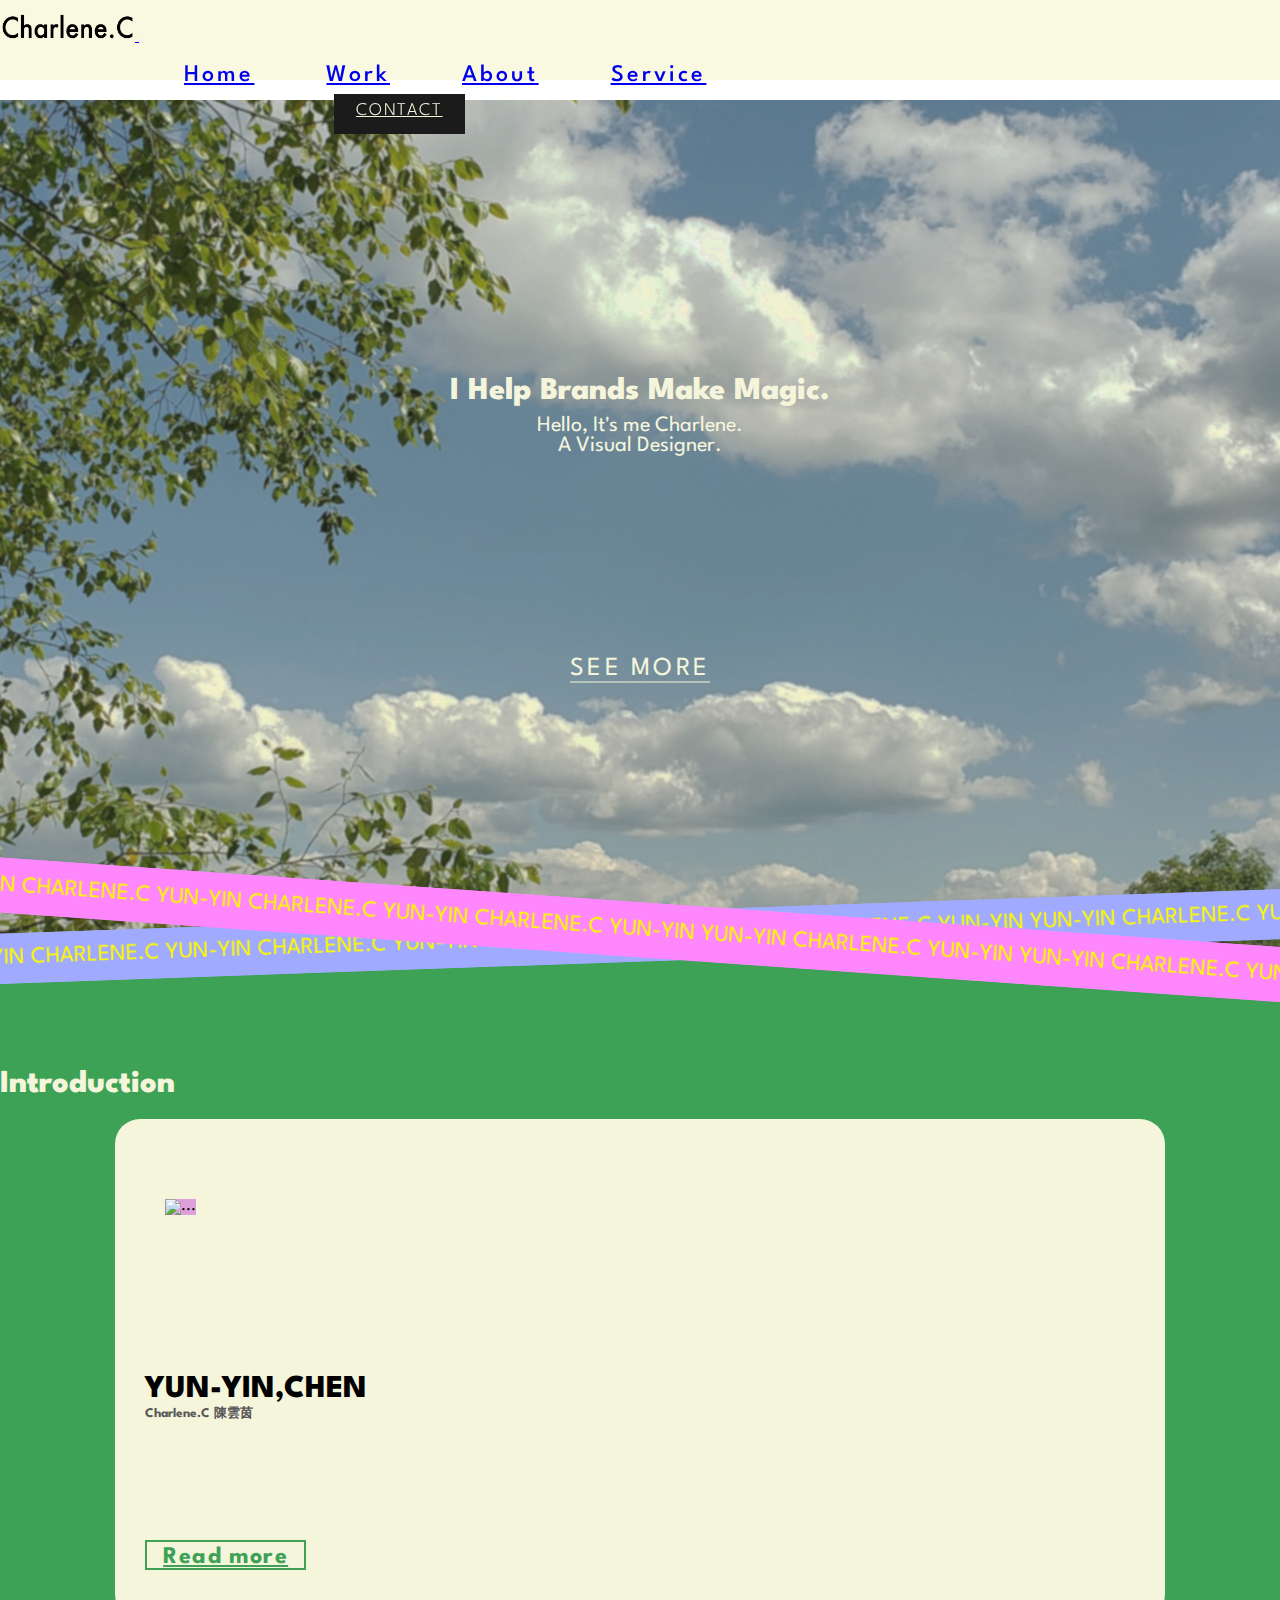
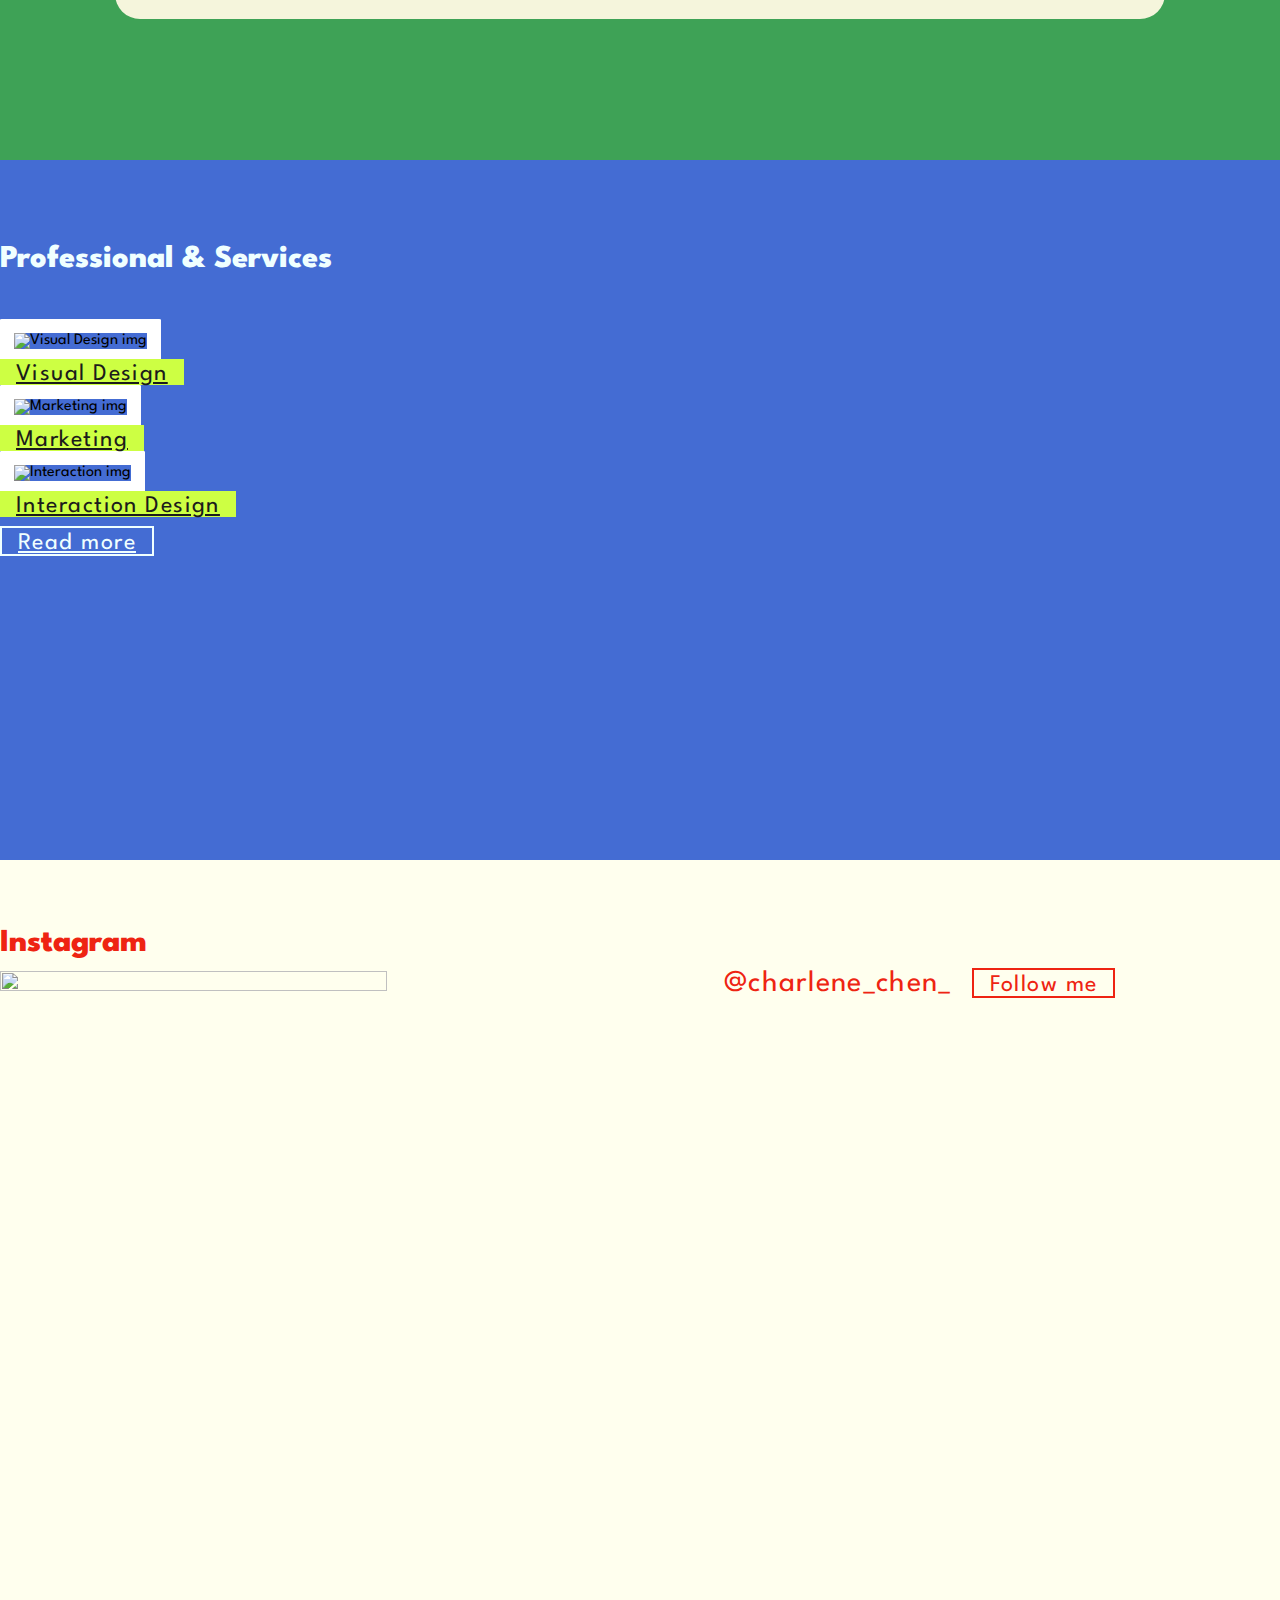
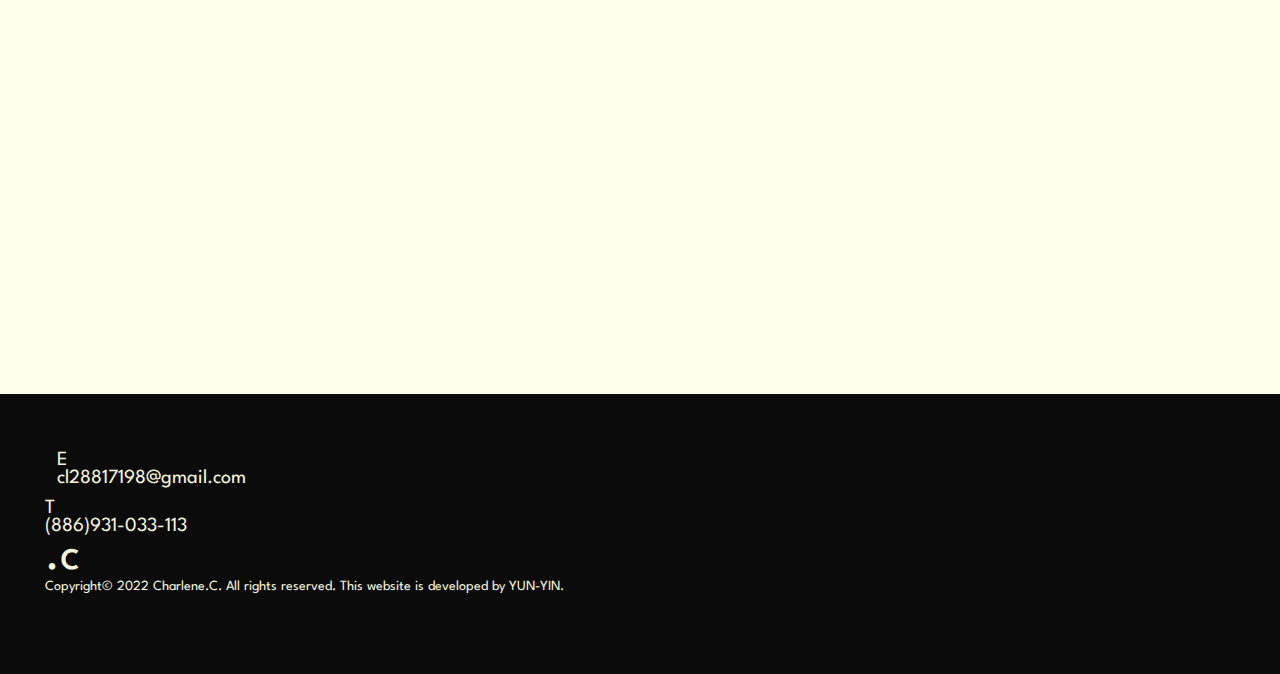
==== landingPage/index.html @ 58d0af82 "first commit" ====
<!DOCTYPE html>
<html lang="en">

<head>
    <meta charset="UTF-8">
    <meta http-equiv="X-UA-Compatible" content="IE=edge">
    <meta name="viewport" content="width=device-width, initial-scale=1.0">
    <link href="https://cdn.jsdelivr.net/npm/bootstrap@5.1.1/dist/css/bootstrap.min.css" rel="stylesheet" integrity="sha384-F3w7mX95PdgyTmZZMECAngseQB83DfGTowi0iMjiWaeVhAn4FJkqJByhZMI3AhiU" crossorigin="anonymous">
    <script src="https://cdn.jsdelivr.net/npm/bootstrap@5.1.1/dist/js/bootstrap.bundle.min.js" integrity="sha384-/bQdsTh/da6pkI1MST/rWKFNjaCP5gBSY4sEBT38Q/9RBh9AH40zEOg7Hlq2THRZ" crossorigin="anonymous"></script>
    <link rel="stylesheet" href="homePage.css">
    <script src="homePage.js"></script>
    <title>Charlene's portfolio website</title>
</head>

<body>
    <header>
<!-- Navbar -->
        <div class="container">
            <nav class="navbar navbar-expand-lg bg-body-tertiary">
                <div class="container-fluid">
                <a class="navbar-brand" href="#">
                    <img src="../img/NameLogo.png" alt="logo">
                </a>
                <button class="navbar-toggler" type="button" data-bs-toggle="collapse" data-bs-target="#navbarSupportedContent" aria-controls="navbarSupportedContent" aria-expanded="false" aria-label="Toggle navigation">
                    <span class="navbar-toggler-icon"></span>
                </button>
                <div class="collapse navbar-collapse" id="navbarSupportedContent">
                    <ul class="navbar-nav me-auto mb-2 mb-lg-0">
                    <li class="nav-item">
                        <a class="nav-link text-dark" href="#">Home</a>
                    </li>   

                    <li class="nav-item">
                        <a class="nav-link text-dark" href="#">Work</a>
                    </li>

                    <li class="nav-item">
                        <a class="nav-link text-dark" href="#">About</a>
                    </li>

                    <li class="nav-item">
                        <a class="nav-link text-dark" href="#">Service</a>
                    </li>
                    
                    <li class="nav-outitem">
                        <a class="nav-link" href="#" id="navbtn" >CONTACT</a>
                    </li>
                    </ul>
                </div>
                </div>
            </nav>
        </div>
    </header>

<!-- 引言頁面 -->
    <section id="intro">
        <div class='container'>
            <div class='row'>
                <div class='col-md-12' >
                    <h1 class="display-2">I Help Brands Make Magic.</h1>
                    <p>Hello, It's me Charlene.  <br> A Visual Designer.</p>
                </div>
            </div>
            <a href="#introduction" id="moreBtn" >SEE MORE</a>
        </div>
    </section>

<!-- 跑馬燈效果 -->
    <div class="promo-lines">
        <div class="line-red line">
            <div class="line-text"> Charlene.C YUN-YIN Charlene.C YUN-YIN Charlene.C YUN-YIN Charlene.C YUN-YIN YUN-YIN Charlene.C YUN-YIN  YUN-YIN Charlene.C YUN-YIN YUN-YIN Charlene.C YUN-YIN  YUN-YIN Charlene.C YUN-YIN YUN-YIN Charlene.C YUN-YIN</div>
            <div class="line-text"> Charlene.C YUN-YIN Charlene.C YUN-YIN Charlene.C YUN-YIN Charlene.C YUN-YIN YUN-YIN Charlene.C YUN-YIN  YUN-YIN Charlene.C YUN-YIN YUN-YIN Charlene.C YUN-YIN  YUN-YIN Charlene.C YUN-YIN YUN-YIN Charlene.C YUN-YIN</div>
        </div>
        <div class="line-violet line">
            <div class="line-text"> Charlene.C YUN-YIN Charlene.C YUN-YIN Charlene.C YUN-YIN Charlene.C YUN-YIN YUN-YIN Charlene.C YUN-YIN  YUN-YIN Charlene.C YUN-YIN YUN-YIN Charlene.C YUN-YIN  YUN-YIN Charlene.C YUN-YIN YUN-YIN Charlene.C YUN-YIN</div>
            <div class="line-text"> Charlene.C YUN-YIN Charlene.C YUN-YIN Charlene.C YUN-YIN Charlene.C YUN-YIN YUN-YIN Charlene.C YUN-YIN  YUN-YIN Charlene.C YUN-YIN YUN-YIN Charlene.C YUN-YIN  YUN-YIN Charlene.C YUN-YIN YUN-YIN Charlene.C YUN-YIN</div>
        </div>
    </div>
      
<!-- 個人自我介紹頁面 -->
    <section id="introduction">
        <div class="container">
            <div class="row text-center" id="title">
                <h1 class="display-3 m-0">Introduction</h1>
            </div>

            <div class="row custom-width">
                <div class="col d-flex justify-content-center p-0 " id="card">

                    <div class="row" id="content">

                        <div class="col-5">
                            <img src="https://i.pinimg.com/564x/f1/86/d1/f186d16955b983779e6598f7d6849ee6.jpg" class="rounded-circle" id="headshot" alt="...">
                        </div>
    
                        <div class="col-7">
                            <div class="item">
                                <h1 class="text-dark ">YUN-YIN,CHEN</h1>
                                <h5 class="subTitle">Charlene.C 陳雲茵<h5>
                                <p class="text-dark pt-10">Focused marketing and visual design, creating brand designs and executing projects that bring our clients' visions to life. With expertise in design thinking, we solve complex problems and optimize brand value.</p>
                                <a class="btn" href="#" role="button">Read more</a>
                            </div>
                        </div>

                    </div>
                </div>
            </div>

        </div>
    </section>
    
<!-- 專業項目 -->
    <section id="service">
        <div class="container">
            <div class="row text-center" id="title">
                <div class="col-12">
                    <h1 class="display-3 m-0">Professional & Services</h1>
                </div>
            </div>

            <div class="row text-center" id="content">
                <div class="col-sm-4 vdBlock">
                    <div class="icon">
                        <img src="https://i.pinimg.com/564x/a8/ba/98/a8ba98af59b39beae0f109db8498ce25.jpg" alt="Visual Design img">
                    </div>
                    <a class="btn mt-0 mb-4" href="#" role="button">Visual Design</a>
                </div>

                <div class="col-sm-4 marketBlock">
                    <div class="icon">
                        <img src="https://i.pinimg.com/564x/17/20/da/1720da35be57579ad7ac33e6bc4dcc22.jpg" alt="Marketing img">
                    </div>
                    <a class="btn mt-0 mb-4" href="#" role="button">Marketing</a>
                </div>

                <div class="col-sm-4 interationBlock">
                    <div class="icon">
                        <img src="https://i.pinimg.com/564x/8e/60/5c/8e605c43a25bb25ffc78c1124143e5b9.jpg" alt="Interaction img">
                    </div>
                    <a class="btn mt-0 mb-4" href="#" role="button">Interaction Design</a>
                </div>
            </div>
            
            <div class="row justify-content-center">
                <div class="col-12 text-center">
                    <a class="btn mt-0 mb-5" href="#" role="button" id="readMore">Read more</a>
                </div>
            </div>
        </div>
    </section>

    <!-- 連結至Instagram -->
    <section class="instagram">
        <div class="container">
          <div class="row justify-content-center align-items-center text-center">
            <div class="col-md-12">
              <h1 class="display-3 m-0">Instagram</h1>
              <img src="https://i.pinimg.com/originals/a0/a6/df/a0a6dfb9e221b3fdaf5d18a3ad843194.gif" alt="">
              <a class="row justify-content-center text-center" href="https://www.instagram.com/charlene.chen_/">@charlene_chen_</a>
              <button class="row justify-content-center btn">Follow me</button>
            </div>
          </div>
        </div>
      </section>
    
    <footer>
        <div class="container">
            <div class="row">
                <div class="col-md-12 text-start justify-content-center text-center">
                    <div class="content">
                        <div class="mail d-flex justify-content-center text-center">
                          <div class="icon px-5">E</div>
                          <a href="mailto:cl28817198@gmail.com">cl28817198@gmail.com</a>
                        </div>
                        <div class="phone d-flex justify-content-center text-center">
                          <div class="icon px-5 ">T</div>
                          <a href="tel:+886-918******">(886)931-033-113</a>
                        </div>
                        <div class="logo">.c</div>
                        <div class="credit">Copyright© 2022 Charlene.C. All rights reserved.
                          This website is developed by YUN-YIN.</div>
                      </div>
                </div>
            </div>
        </div>
    </footer>

</body>

</html>
---- landingPage/homePage.css ----
@import url('https://fonts.googleapis.com/css2?family=League+Spartan&display=swap');

 /* 【通用元件】 */

*, *:before, *:after{
    /* border: solid black 1px; */
    font-family: 'League Spartan', sans-serif;
    margin: 0;
    padding: 0;
    box-sizing: border-box;
}

html,body{
    width: 100%;
    height: 100%;
}

p{
    font-size: 22px;
    color: beige;
}

.btn {
    border-radius: 0;
    font-size: 24px;
    letter-spacing: 0.06em;
    border: 2px solid #3EA256;
    color: #3EA256;
    background-color: transparent;
    padding: 4px 16px 0px 16px;
    transition: all 0.3s ease-in-out;
  }
  
.btn:hover {
    background-color: transparent;
    color: #3EA256;
    border: 2px solid #3EA256;
    box-shadow: 0px 3px 0px #3EA256;
  }


/* header:navbar */

header{
    background-color: rgb(249, 249, 225);
    height: 80px;
    position: fixed;
    top: 0;
    width: 100%;
    z-index: 100;
}

header nav img{
    margin-top: 12px;
    width: 135px;
}

header li{
    margin: 0 34px;
    font-size: 24px;
    display: flex;
    font-weight: 500;
    letter-spacing: 0.13em;
}

header .nav-item{
    position: relative;
    display: inline-block;
    line-height: 1.5em;
    height: 35px;
}
  
header .nav-item::after{
    content: '';
    position: absolute;
    left: 0;
    bottom: -3px;
    width: 100%;
    height: 2px;
    background-color: rgb(27, 27, 27);
    transform: scaleX(0);
    transform-origin: left;
    transition: transform 0.3s ease-in-out;
  }
  
header .nav-item:hover::after {
    transform: scaleX(1);
}

header ul{
    margin-top: 12px;
    margin-left: 150px;
}

header #navbtn{
    border: 2px solid rgb(27, 27, 27);
    margin-left: 150px;
    background-color: rgb(27, 27, 27);
    color: beige;
    font-size: 18px;
    letter-spacing: 0.1em;
    padding: 6px 20px 8px 20px;
    height: 40px;
    margin-top: 2px;
    font-weight: 300;
    transition: all 0.3s ease-in-out;
}

#navbtn:hover {
    background-color: transparent;
    color: rgb(27, 27, 27);
    border: 2px solid rgb(27, 27, 27);
    box-shadow: 0px 3px 0px rgb(27, 27, 27);
  }

/* 循環跑馬燈 */
.promo-lines {
  position: relative;
  top: -200px;
  min-height: 0px;
  z-index: 15;
}

.line-text {
  font-size: 23px;
  text-align: center;
  color: #FFFB00;
  text-transform: uppercase;
  white-space: nowrap;
  animation: animate-first-screen 35s -30s linear infinite;
  will-change: transform;
  display: flex;
  align-items: center;
}

.line-text:nth-child(2) {
  animation: animate-second-screen 35s -16s linear infinite;
}

.line {
  position: absolute;
  display: flex;
  width: 1650px;
  overflow: hidden;
}

.line-red {
  background: #FF87FD;
  height: 55px;
  line-height: 20px;
  z-index: 2;
  transform: rotate(4deg) translate(-200px, 100px);
  top: 65px;
}

.line-red .line-text {
  background: #FF87FD;
}

.line-violet {
  background: #A0AAFF;
  height: 50px;
  line-height: 20px;
  z-index: 1;
  transform: rotate(-2deg) translate(-200px, 100px);
  top: 55px;
}

.line-violet .line-text {
  background: #A0AAFF;
}

@keyframes animate-first-screen {
  0% {
      transform: translateX(100%);
  }
  100% {
      transform: translateX(-100%);
  }
}

@keyframes animate-second-screen {
  0% {
      transform: translateX(0);
  }
  100% {
      transform: translateX(-200%);
  }
}

@media (max-width: 769px){
    .promo-lines {
      min-height: 195px;
  }
  .line-red {
      top: -73px;
      height: 95px;
  }
  .line-violet {
      top: -115px;
      height: 95px;
  }
  .line-text {
      font-size: 40px;
      line-height: 76px;
  }
}

 /* 【引言頁面】 */

#intro {
    text-align: center;
    height: 850px;
    width: 100%;
    background-image: url(../img/intro_bgi.jpg);
    background-repeat: no-repeat;
    background-size: cover;
    background-position: center;
}

#intro .container{
    position: relative;
    top: 50%;
    -webkit-transform: translateY(-50%);
    -ms-transform: translateY(-50%);
    transform: translateY(-50%);

}

#intro h1{
    font-weight: 800;
    line-height: 1.5;
    margin-top: 100px;
    color: beige;
}

#intro a{
    color: beige;
    font-size: 26px;
    text-decoration: none;
    letter-spacing: 0.125em;
    text-transform: uppercase;
    border-bottom: 1.5px solid;
    line-height: 1em;
    cursor: pointer;
    transition: color .2s ease-in-out,border .2s ease-in-out ,opacity .2s ease-in-out;
    display: inline-block;
    width: fit-content;
    position: relative;
    justify-content: center;
    margin-top: 200px;
}

#intro a:hover {
    border-bottom-color: beige;
    animation: bounce 0.5s ease-in-out;
    animation-fill-mode: forwards;
}
  
@keyframes bounce {
    0% {
      transform: translateY(0);
    }
    25% {
      transform: translateY(-8px);
    }
    50% {
      transform: translateY(0);
    }
    75% {
      transform: translateY(-5.5px);
    }
    100% {
      transform: translateY(0);
    }
}


 /* 【自我介紹頁面】 */

 #introduction {
    height: 810px;
    background-color: #3EA256;
    z-index: 0;
 }

 #introduction #content{
    height: 800px;
    width: 1000px;
 }

 #introduction #title{
    font-weight: 800;
    margin: 0;
    padding-top: 120px;
    padding-bottom: 20px;
    color: beige;
 }

 #introduction #card{
    height: 500px;
    background-color: beige;
    border-radius: 25px;
 }

 .custom-width {
    width: 82%;
    margin: 0 auto;
  }

 #introduction .item{
    padding: 40px 0px 20px 20px;
    margin: 40px 20px 20px 10px;
 }

 #introduction #headshot{
    width: 320px;
    height: 320px;
    background-color: plum;
    margin: 80px 14px 80px 50px;
 }

 #introduction p{
    margin-top: 40px;
    line-height: 28px;
    text-align: justify;
 }

 #introduction a{
    margin-top: 14px;
    margin-bottom: 35px;
 }

 #introduction h1{
    font-weight: 800;
 }

 h5{
    color: rgb(89, 89, 89)
 }

/* 服務項目 */

#service{
    background-color: #446CD3;
    height: 700px;
}

#service img{
    width: 290px;
    height: 290px;
    border-radius: 1%;
    border: solid 14px white;
}

#service h1{
    color: azure;
    font-weight: 800;
    margin: 0;
    padding-top: 85px;
    padding-bottom: 45px;
}

 #service #content .btn{
    background-color: rgb(205, 255, 67);
    color: rgb(27, 27, 27);
    border: none;
    justify-self: center;
    position: relative;
    -webkit-transform: translateY(-50%);
    -ms-transform: translateY(-50%);
    transform: translateY(-50%);
 }

 #service #content .btn:hover{
  box-shadow: 0px 3px 0px rgb(159, 217, 0);
 }


 #service #readMore{
    color: azure;
    border: 2px solid azure;
  }

 #service #readMore:hover{
    box-shadow: 0px 3px 0px azure;}

 #content {
  margin-bottom: 15px; 
}

/* 連結至Instagram */
.instagram {
  width: 100%;
  height: 126%;
  background-color: rgb(255, 255, 238);
}

.instagram img{
  width: 55%;
  height: 55%;
}

.instagram h1{
  font-weight: 800;
  line-height: 1.5;
  padding-top: 60px;
  color: rgb(238, 36, 18);
}

.instagram a{
  color: rgb(238, 36, 18);
  padding: 16px;
  font-size: 30px;
  text-decoration: none;
  letter-spacing: 1.3px;
}

.instagram .btn{
  color:  rgb(238, 36, 18);
  border: 2px solid  rgb(238, 36, 18);
}

.instagram .btn:hover{
  box-shadow: 0px 3px 0px  rgb(238, 36, 18);}



/* footer */


footer{
  background-color: #0b0b0b;
  justify-content: center;
  color: beige;
  height: 280px;
  padding: 45px;
  font-size: 20px;
}

footer a{
  color: beige;
  text-decoration: none;
}

footer .mail{
  padding: 12px;
}

footer .icon{
  padding-left: 0px !important;
}

footer .logo{
  font-size: 48px;
}

footer .credit{
  font-size: 14px;
  margin-bottom: 50px;
}
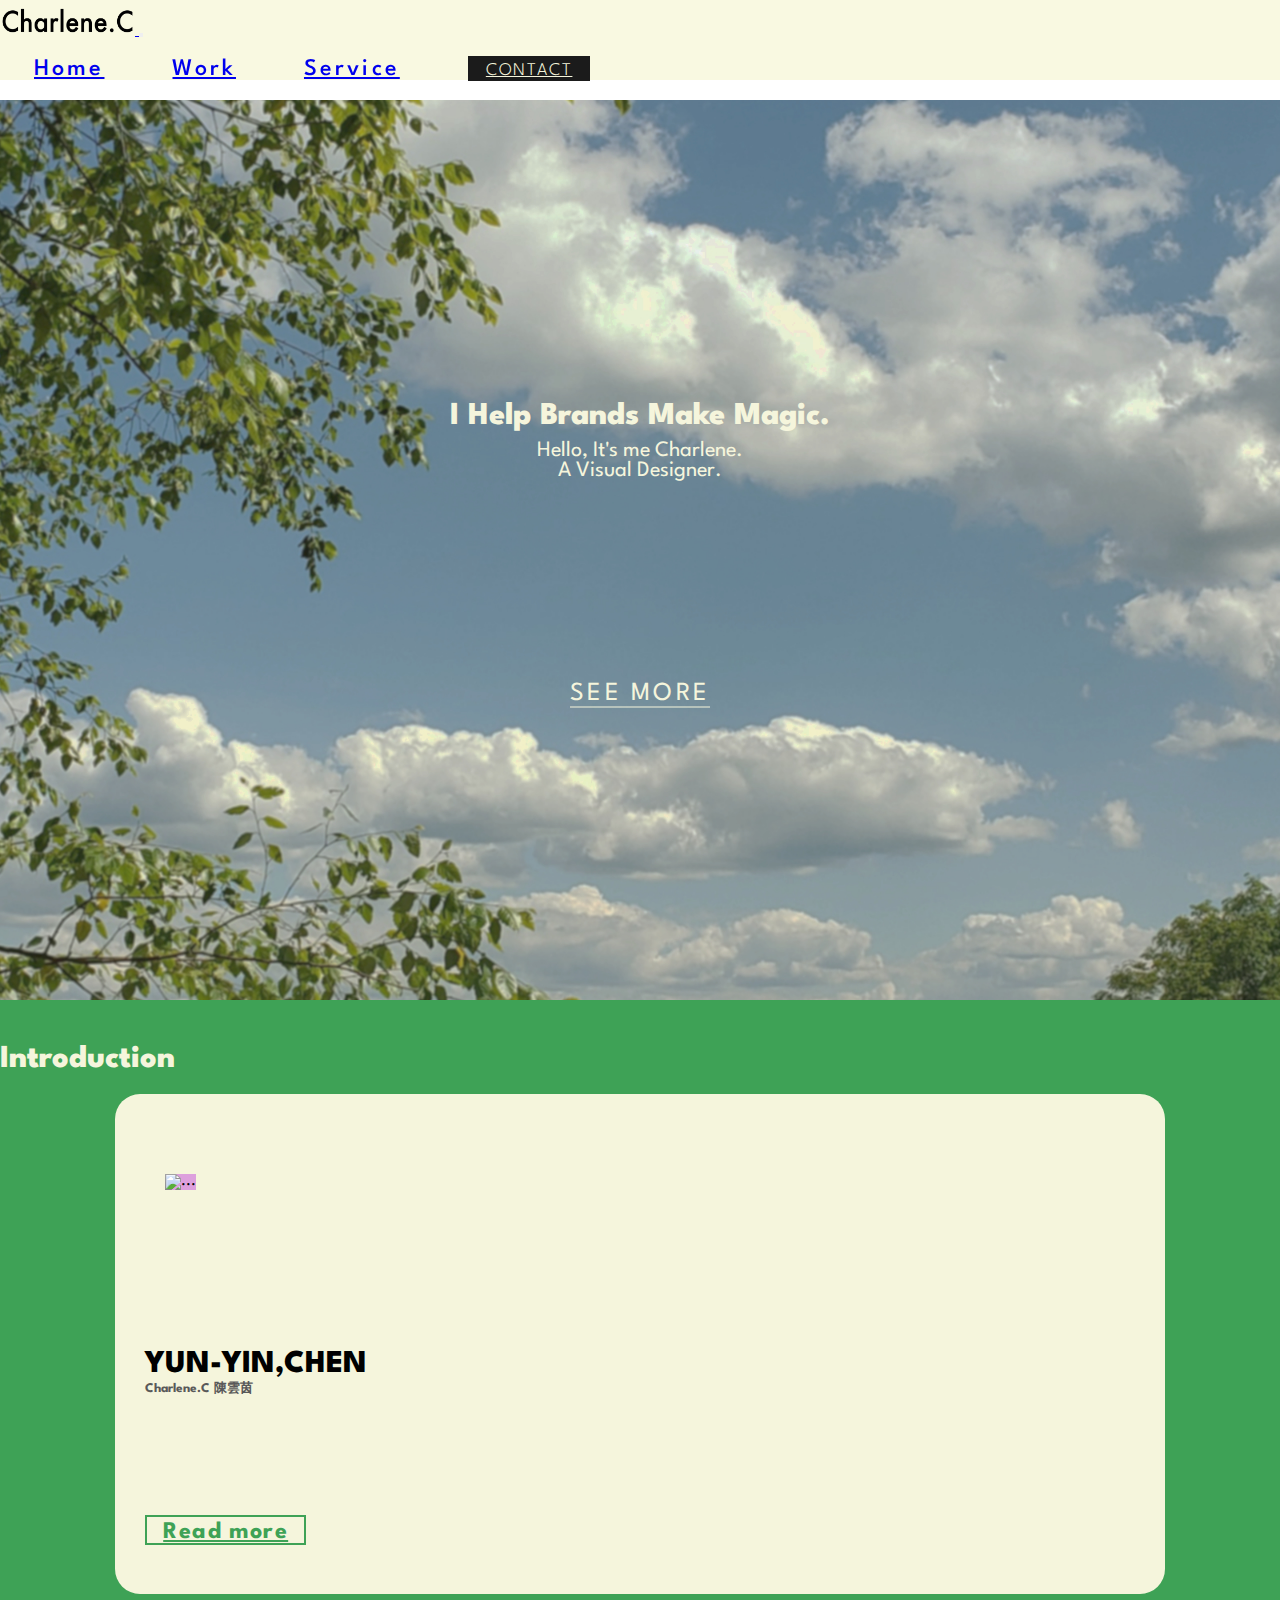
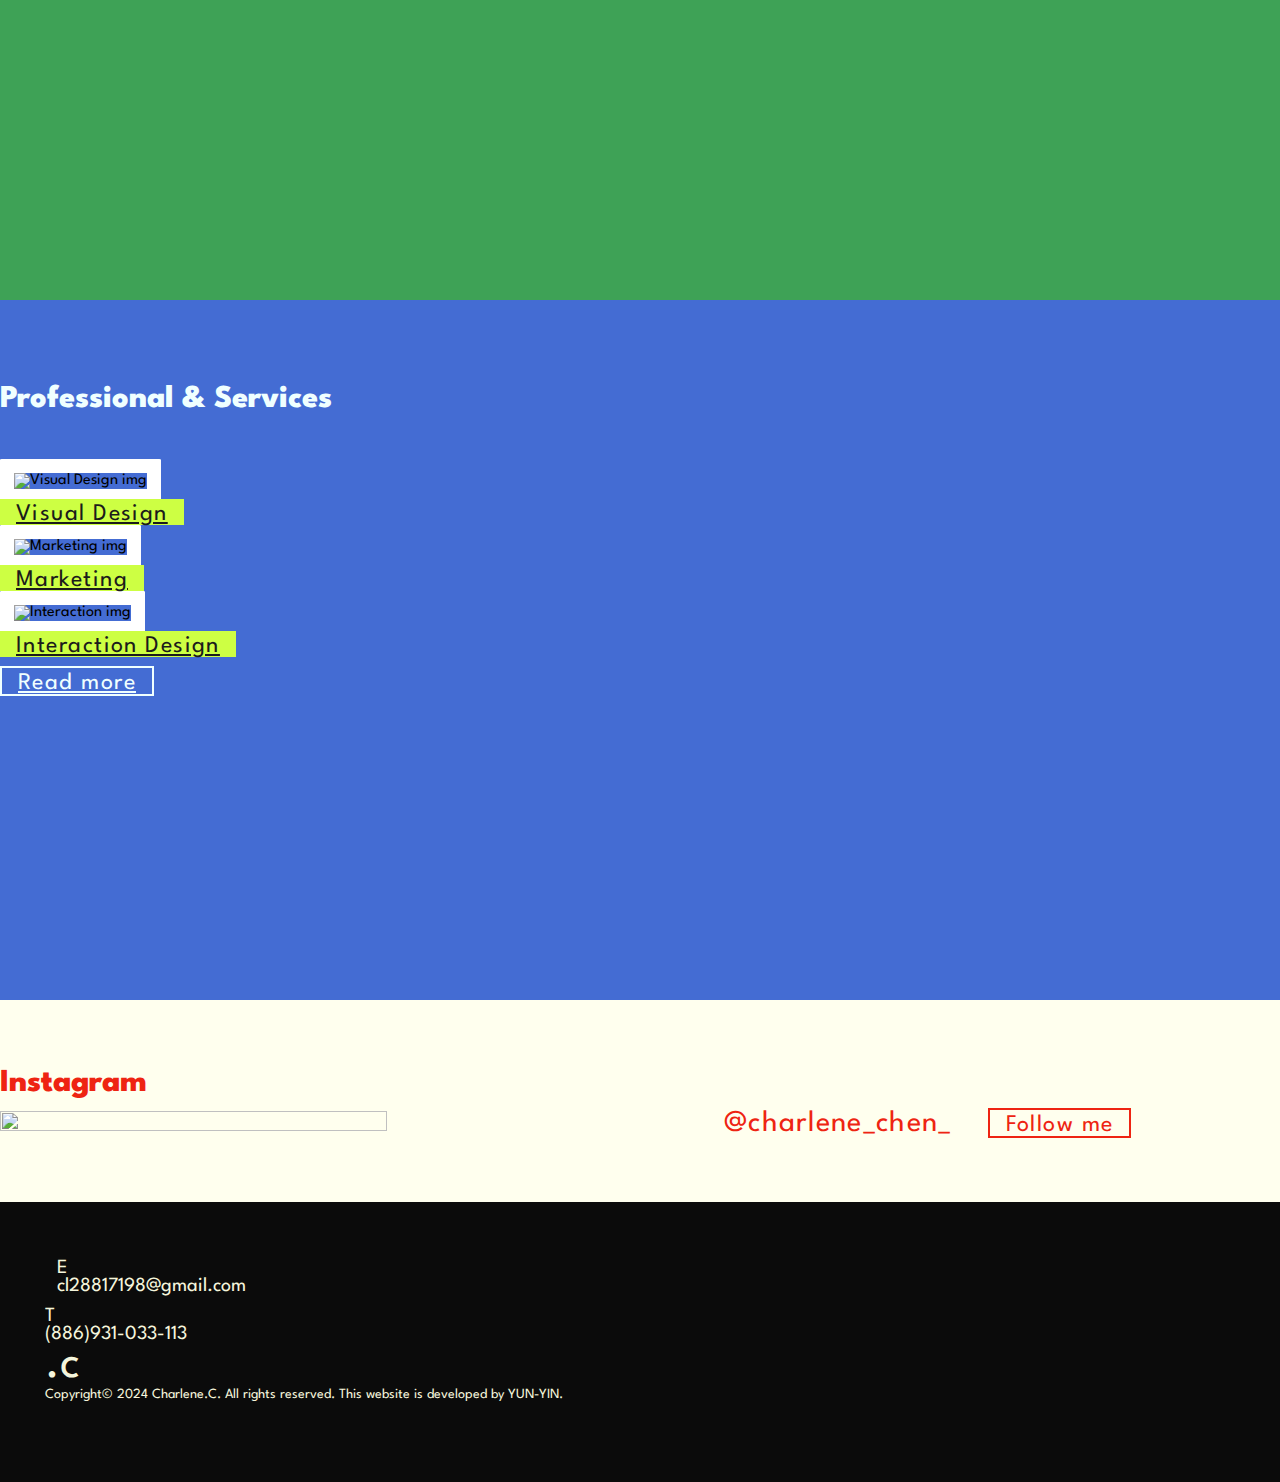
==== commit e34338af: "0621" ====
--- a/landingPage/index.html
+++ b/landingPage/index.html
@@ -13,11 +13,10 @@
 </head>
 
 <body>
+
     <header>
-<!-- Navbar -->
         <div class="container">
             <nav class="navbar navbar-expand-lg bg-body-tertiary">
-                <div class="container-fluid">
                 <a class="navbar-brand" href="#">
                     <img src="../img/NameLogo.png" alt="logo">
                 </a>
@@ -26,31 +25,24 @@
                 </button>
                 <div class="collapse navbar-collapse" id="navbarSupportedContent">
                     <ul class="navbar-nav me-auto mb-2 mb-lg-0">
-                    <li class="nav-item">
-                        <a class="nav-link text-dark" href="#">Home</a>
-                    </li>   
-
-                    <li class="nav-item">
-                        <a class="nav-link text-dark" href="#">Work</a>
-                    </li>
-
-                    <li class="nav-item">
-                        <a class="nav-link text-dark" href="#">About</a>
-                    </li>
-
-                    <li class="nav-item">
-                        <a class="nav-link text-dark" href="#">Service</a>
-                    </li>
-                    
-                    <li class="nav-outitem">
-                        <a class="nav-link" href="#" id="navbtn" >CONTACT</a>
-                    </li>
+                        <li class="nav-item">
+                            <a class="nav-link text-dark" href="index.html">Home</a>
+                        </li>
+                        <li class="nav-item">
+                            <a class="nav-link text-dark" href="../works_page.html">Work</a>
+                        </li>
+                        <li class="nav-item">
+                            <a class="nav-link text-dark" href="../form_page.html">Service</a>
+                        </li>
+                        <li class="nav-item">
+                            <a class="nav-link" href="mailto:cl28817198@gmail.com" id="navbtn">CONTACT</a>
+                        </li>
                     </ul>
-                </div>
                 </div>
             </nav>
         </div>
     </header>
+    
 
 <!-- 引言頁面 -->
     <section id="intro">
@@ -64,18 +56,6 @@
             <a href="#introduction" id="moreBtn" >SEE MORE</a>
         </div>
     </section>
-
-<!-- 跑馬燈效果 -->
-    <div class="promo-lines">
-        <div class="line-red line">
-            <div class="line-text"> Charlene.C YUN-YIN Charlene.C YUN-YIN Charlene.C YUN-YIN Charlene.C YUN-YIN YUN-YIN Charlene.C YUN-YIN  YUN-YIN Charlene.C YUN-YIN YUN-YIN Charlene.C YUN-YIN  YUN-YIN Charlene.C YUN-YIN YUN-YIN Charlene.C YUN-YIN</div>
-            <div class="line-text"> Charlene.C YUN-YIN Charlene.C YUN-YIN Charlene.C YUN-YIN Charlene.C YUN-YIN YUN-YIN Charlene.C YUN-YIN  YUN-YIN Charlene.C YUN-YIN YUN-YIN Charlene.C YUN-YIN  YUN-YIN Charlene.C YUN-YIN YUN-YIN Charlene.C YUN-YIN</div>
-        </div>
-        <div class="line-violet line">
-            <div class="line-text"> Charlene.C YUN-YIN Charlene.C YUN-YIN Charlene.C YUN-YIN Charlene.C YUN-YIN YUN-YIN Charlene.C YUN-YIN  YUN-YIN Charlene.C YUN-YIN YUN-YIN Charlene.C YUN-YIN  YUN-YIN Charlene.C YUN-YIN YUN-YIN Charlene.C YUN-YIN</div>
-            <div class="line-text"> Charlene.C YUN-YIN Charlene.C YUN-YIN Charlene.C YUN-YIN Charlene.C YUN-YIN YUN-YIN Charlene.C YUN-YIN  YUN-YIN Charlene.C YUN-YIN YUN-YIN Charlene.C YUN-YIN  YUN-YIN Charlene.C YUN-YIN YUN-YIN Charlene.C YUN-YIN</div>
-        </div>
-    </div>
       
 <!-- 個人自我介紹頁面 -->
     <section id="introduction">
@@ -98,7 +78,7 @@
                                 <h1 class="text-dark ">YUN-YIN,CHEN</h1>
                                 <h5 class="subTitle">Charlene.C 陳雲茵<h5>
                                 <p class="text-dark pt-10">Focused marketing and visual design, creating brand designs and executing projects that bring our clients' visions to life. With expertise in design thinking, we solve complex problems and optimize brand value.</p>
-                                <a class="btn" href="#" role="button">Read more</a>
+                                <a class="btn" href="../form_page.html" role="button">Read more</a>
                             </div>
                         </div>
 
@@ -123,27 +103,27 @@
                     <div class="icon">
                         <img src="https://i.pinimg.com/564x/a8/ba/98/a8ba98af59b39beae0f109db8498ce25.jpg" alt="Visual Design img">
                     </div>
-                    <a class="btn mt-0 mb-4" href="#" role="button">Visual Design</a>
+                    <a class="btn mt-0 mb-4" href="../works_page.html" role="button">Visual Design</a>
                 </div>
 
                 <div class="col-sm-4 marketBlock">
                     <div class="icon">
                         <img src="https://i.pinimg.com/564x/17/20/da/1720da35be57579ad7ac33e6bc4dcc22.jpg" alt="Marketing img">
                     </div>
-                    <a class="btn mt-0 mb-4" href="#" role="button">Marketing</a>
+                    <a class="btn mt-0 mb-4" href="../works_page.html" role="button">Marketing</a>
                 </div>
 
                 <div class="col-sm-4 interationBlock">
                     <div class="icon">
                         <img src="https://i.pinimg.com/564x/8e/60/5c/8e605c43a25bb25ffc78c1124143e5b9.jpg" alt="Interaction img">
                     </div>
-                    <a class="btn mt-0 mb-4" href="#" role="button">Interaction Design</a>
+                    <a class="btn mt-0 mb-4" href="../works_page.html" role="button">Interaction Design</a>
                 </div>
             </div>
             
             <div class="row justify-content-center">
                 <div class="col-12 text-center">
-                    <a class="btn mt-0 mb-5" href="#" role="button" id="readMore">Read more</a>
+                    <a class="btn mt-0 mb-5" href="../works_page.html" role="button" id="readMore">Read more</a>
                 </div>
             </div>
         </div>
@@ -157,7 +137,9 @@
               <h1 class="display-3 m-0">Instagram</h1>
               <img src="https://i.pinimg.com/originals/a0/a6/df/a0a6dfb9e221b3fdaf5d18a3ad843194.gif" alt="">
               <a class="row justify-content-center text-center" href="https://www.instagram.com/charlene.chen_/">@charlene_chen_</a>
-              <button class="row justify-content-center btn">Follow me</button>
+              <a href="https://www.instagram.com/charlene.chen_/">
+                <button class="row justify-content-center btn">Follow me</button>
+              </a>
             </div>
           </div>
         </div>
@@ -177,7 +159,7 @@
                           <a href="tel:+886-918******">(886)931-033-113</a>
                         </div>
                         <div class="logo">.c</div>
-                        <div class="credit">Copyright© 2022 Charlene.C. All rights reserved.
+                        <div class="credit">Copyright© 2024 Charlene.C. All rights reserved.
                           This website is developed by YUN-YIN.</div>
                       </div>
                 </div>
--- a/landingPage/homePage.css
+++ b/landingPage/homePage.css
@@ -40,177 +40,92 @@
 
 
 /* header:navbar */
-
-header{
-    background-color: rgb(249, 249, 225);
-    height: 80px;
-    position: fixed;
-    top: 0;
-    width: 100%;
-    z-index: 100;
-}
-
-header nav img{
-    margin-top: 12px;
-    width: 135px;
-}
-
-header li{
-    margin: 0 34px;
-    font-size: 24px;
-    display: flex;
-    font-weight: 500;
-    letter-spacing: 0.13em;
-}
-
-header .nav-item{
-    position: relative;
-    display: inline-block;
-    line-height: 1.5em;
-    height: 35px;
-}
-  
-header .nav-item::after{
-    content: '';
-    position: absolute;
-    left: 0;
-    bottom: -3px;
-    width: 100%;
-    height: 2px;
-    background-color: rgb(27, 27, 27);
-    transform: scaleX(0);
-    transform-origin: left;
-    transition: transform 0.3s ease-in-out;
-  }
-  
-header .nav-item:hover::after {
-    transform: scaleX(1);
-}
-
-header ul{
-    margin-top: 12px;
-    margin-left: 150px;
-}
-
-header #navbtn{
-    border: 2px solid rgb(27, 27, 27);
-    margin-left: 150px;
-    background-color: rgb(27, 27, 27);
-    color: beige;
-    font-size: 18px;
-    letter-spacing: 0.1em;
-    padding: 6px 20px 8px 20px;
-    height: 40px;
-    margin-top: 2px;
-    font-weight: 300;
-    transition: all 0.3s ease-in-out;
-}
-
-#navbtn:hover {
-    background-color: transparent;
-    color: rgb(27, 27, 27);
-    border: 2px solid rgb(27, 27, 27);
-    box-shadow: 0px 3px 0px rgb(27, 27, 27);
-  }
-
-/* 循環跑馬燈 */
-.promo-lines {
-  position: relative;
-  top: -200px;
-  min-height: 0px;
-  z-index: 15;
-}
-
-.line-text {
-  font-size: 23px;
-  text-align: center;
-  color: #FFFB00;
-  text-transform: uppercase;
-  white-space: nowrap;
-  animation: animate-first-screen 35s -30s linear infinite;
-  will-change: transform;
+header {
+  background-color: rgb(249, 249, 225);
+  height: 80px;
+  position: fixed;
+  top: 0;
+  width: 100%;
+  z-index: 100;
   display: flex;
   align-items: center;
 }
 
-.line-text:nth-child(2) {
-  animation: animate-second-screen 35s -16s linear infinite;
-}
-
-.line {
+header nav {
+  width: 100%;
+}
+
+header nav img {
+  margin-top: 12px;
+  width: 135px;
+}
+
+header ul {
+  margin-top: 12px;
+  margin-left: auto;
+  display: flex;
+  align-items: center;
+}
+
+header li {
+  margin: 0 34px;
+  font-size: 24px;
+  display: flex;
+  font-weight: 500;
+  letter-spacing: 0.13em;
+  align-items: center;
+}
+
+header .nav-item {
+  position: relative;
+  display: inline-block;
+  line-height: 1.5em;
+  height: 35px;
+}
+
+header .nav-item::after {
+  content: '';
   position: absolute;
-  display: flex;
-  width: 1650px;
-  overflow: hidden;
-}
-
-.line-red {
-  background: #FF87FD;
-  height: 55px;
-  line-height: 20px;
-  z-index: 2;
-  transform: rotate(4deg) translate(-200px, 100px);
-  top: 65px;
-}
-
-.line-red .line-text {
-  background: #FF87FD;
-}
-
-.line-violet {
-  background: #A0AAFF;
-  height: 50px;
-  line-height: 20px;
-  z-index: 1;
-  transform: rotate(-2deg) translate(-200px, 100px);
-  top: 55px;
-}
-
-.line-violet .line-text {
-  background: #A0AAFF;
-}
-
-@keyframes animate-first-screen {
-  0% {
-      transform: translateX(100%);
-  }
-  100% {
-      transform: translateX(-100%);
-  }
-}
-
-@keyframes animate-second-screen {
-  0% {
-      transform: translateX(0);
-  }
-  100% {
-      transform: translateX(-200%);
-  }
-}
-
-@media (max-width: 769px){
-    .promo-lines {
-      min-height: 195px;
-  }
-  .line-red {
-      top: -73px;
-      height: 95px;
-  }
-  .line-violet {
-      top: -115px;
-      height: 95px;
-  }
-  .line-text {
-      font-size: 40px;
-      line-height: 76px;
-  }
-}
+  left: 0;
+  bottom: -3px;
+  width: 100%;
+  height: 2px;
+  background-color: rgb(27, 27, 27);
+  transform: scaleX(0);
+  transform-origin: left;
+  transition: transform 0.3s ease-in-out;
+}
+
+header .nav-item:hover::after {
+  transform: scaleX(1);
+}
+
+header #navbtn {
+  border: 2px solid rgb(27, 27, 27);
+  background-color: rgb(27, 27, 27);
+  color: beige;
+  font-size: 18px;
+  padding: 4px 16px 0px 16px;
+  letter-spacing: 0.1em;
+  height: 40px;
+  font-weight: 300;
+  transition: all 0.3s ease-in-out;
+}
+
+header #navbtn:hover {
+  background-color: transparent;
+  color: rgb(27, 27, 27);
+  border: 2px solid rgb(27, 27, 27);
+  box-shadow: 0px 3px 0px rgb(27, 27, 27);
+}
+
+
 
  /* 【引言頁面】 */
 
 #intro {
     text-align: center;
-    height: 850px;
+    height: 100%;
     width: 100%;
     background-image: url(../img/intro_bgi.jpg);
     background-repeat: no-repeat;
@@ -279,7 +194,7 @@
  /* 【自我介紹頁面】 */
 
  #introduction {
-    height: 810px;
+    height: 100%;
     background-color: #3EA256;
     z-index: 0;
  }
@@ -292,7 +207,7 @@
  #introduction #title{
     font-weight: 800;
     margin: 0;
-    padding-top: 120px;
+    padding-top: 45px;
     padding-bottom: 20px;
     color: beige;
  }
@@ -301,6 +216,7 @@
     height: 500px;
     background-color: beige;
     border-radius: 25px;
+    margin-bottom: 65px;
  }
 
  .custom-width {
@@ -392,8 +308,8 @@
 /* 連結至Instagram */
 .instagram {
   width: 100%;
-  height: 126%;
   background-color: rgb(255, 255, 238);
+  padding-bottom: 5%;
 }
 
 .instagram img{
